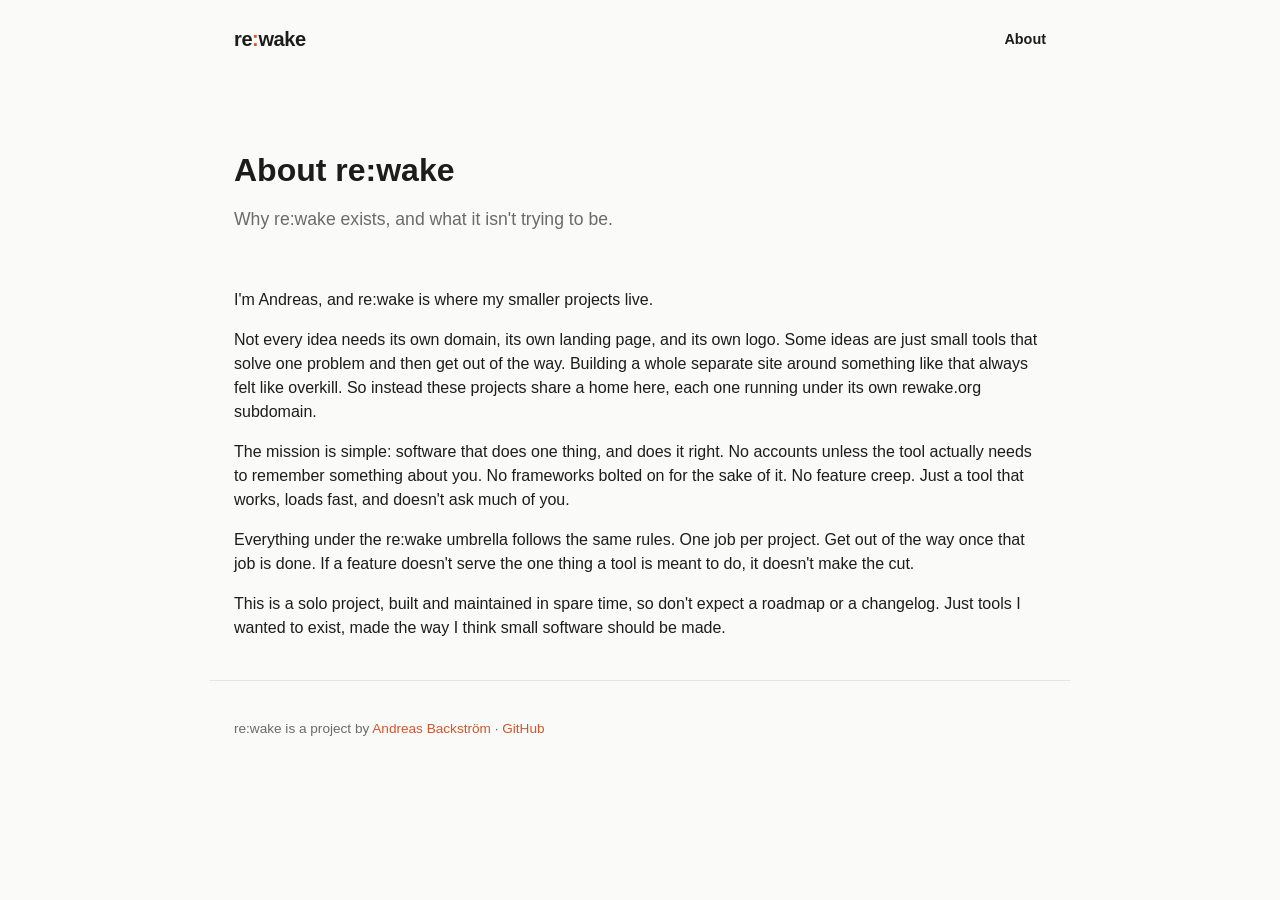
==== about/index.html @ 43c0f17d "Serve /about/ without .html extension Move about.html to about/index.html and update nav links so Gi" ====
<!DOCTYPE html>
<html lang="en">
<head>
  <meta charset="UTF-8">
  <meta name="viewport" content="width=device-width, initial-scale=1.0">
  <title>About — re:wake</title>
  <meta name="description" content="re:wake is a home for small projects that don't need their own domain or website.">
  <link rel="icon" href="/assets/favicon.svg" type="image/svg+xml">
  <link rel="stylesheet" href="/css/style.css">
</head>
<body>
  <header class="site-header">
    <a class="wordmark" href="/">re<span class="colon">:</span>wake</a>
    <nav class="site-nav"><a href="/about/" aria-current="page">About</a></nav>
  </header>

  <main>
    <section class="hero">
      <h1>About re:wake</h1>
      <p class="lede">Why re:wake exists, and what it isn't trying to be.</p>
    </section>

    <section class="about-body">
      <p>I'm Andreas, and re:wake is where my smaller projects live.</p>
      <p>Not every idea needs its own domain, its own landing page, and its own logo. Some ideas are just small tools that solve one problem and then get out of the way. Building a whole separate site around something like that always felt like overkill. So instead these projects share a home here, each one running under its own rewake.org subdomain.</p>
      <p>The mission is simple: software that does one thing, and does it right. No accounts unless the tool actually needs to remember something about you. No frameworks bolted on for the sake of it. No feature creep. Just a tool that works, loads fast, and doesn't ask much of you.</p>
      <p>Everything under the re:wake umbrella follows the same rules. One job per project. Get out of the way once that job is done. If a feature doesn't serve the one thing a tool is meant to do, it doesn't make the cut.</p>
      <p>This is a solo project, built and maintained in spare time, so don't expect a roadmap or a changelog. Just tools I wanted to exist, made the way I think small software should be made.</p>
    </section>
  </main>

  <footer class="site-footer">
    <p>re:wake is a project by <a href="https://andreasbackstrom.se">Andreas Backström</a> &middot; <a href="https://github.com/Mozzo1000">GitHub</a></p>
  </footer>
</body>
</html>
---- css/style.css ----
:root {
  --bg: #fafaf9;
  --fg: #1c1c1a;
  --muted: #6b6b66;
  --accent: #d4552b;
  --border: #e5e4e0;
  --max-width: 860px;
}

* {
  box-sizing: border-box;
}

body {
  margin: 0;
  font-family: -apple-system, BlinkMacSystemFont, "Segoe UI", Roboto, Helvetica, Arial, sans-serif;
  background: var(--bg);
  color: var(--fg);
  line-height: 1.5;
}

a {
  color: var(--accent);
  text-decoration: none;
}

a:hover {
  text-decoration: underline;
}

.site-header,
main,
.site-footer {
  max-width: var(--max-width);
  margin: 0 auto;
  padding: 1.5rem 1.5rem;
}

.site-header {
  display: flex;
  align-items: center;
  justify-content: space-between;
}

.wordmark {
  font-size: 1.25rem;
  font-weight: 700;
  color: var(--fg);
  letter-spacing: -0.02em;
}

.site-nav a {
  color: var(--muted);
  font-size: 0.9rem;
}

.site-nav a[aria-current="page"] {
  color: var(--fg);
  font-weight: 600;
}

.colon {
  color: var(--accent);
}

.hero {
  padding: 3rem 0 2.5rem;
}

.hero h1 {
  font-size: 2rem;
  line-height: 1.25;
  margin: 0 0 1rem;
  max-width: 30ch;
}

.lede {
  font-size: 1.1rem;
  color: var(--muted);
  max-width: 55ch;
  margin: 0;
}

.projects {
  padding: 1rem 0 3rem;
}

.projects h2 {
  font-size: 0.85rem;
  text-transform: uppercase;
  letter-spacing: 0.08em;
  color: var(--muted);
  margin: 0 0 1.25rem;
}

.project-grid {
  display: grid;
  grid-template-columns: repeat(auto-fit, minmax(280px, 1fr));
  gap: 1.25rem;
}

.project-card {
  border: 1px solid var(--border);
  border-radius: 8px;
  padding: 1.5rem;
  background: #fff;
}

.project-card h3 {
  margin: 0 0 0.5rem;
  font-size: 1.1rem;
}

.project-card h3 a {
  color: var(--fg);
}

.project-card p {
  margin: 0 0 1rem;
  color: var(--muted);
}

.card-links {
  display: flex;
  gap: 1rem;
  align-items: center;
  font-size: 0.9rem;
}

.visit-link {
  font-weight: 600;
}

.source-link {
  color: var(--muted);
}

.site-footer {
  border-top: 1px solid var(--border);
  padding-top: 1.5rem;
  padding-bottom: 2rem;
  font-size: 0.85rem;
  color: var(--muted);
}
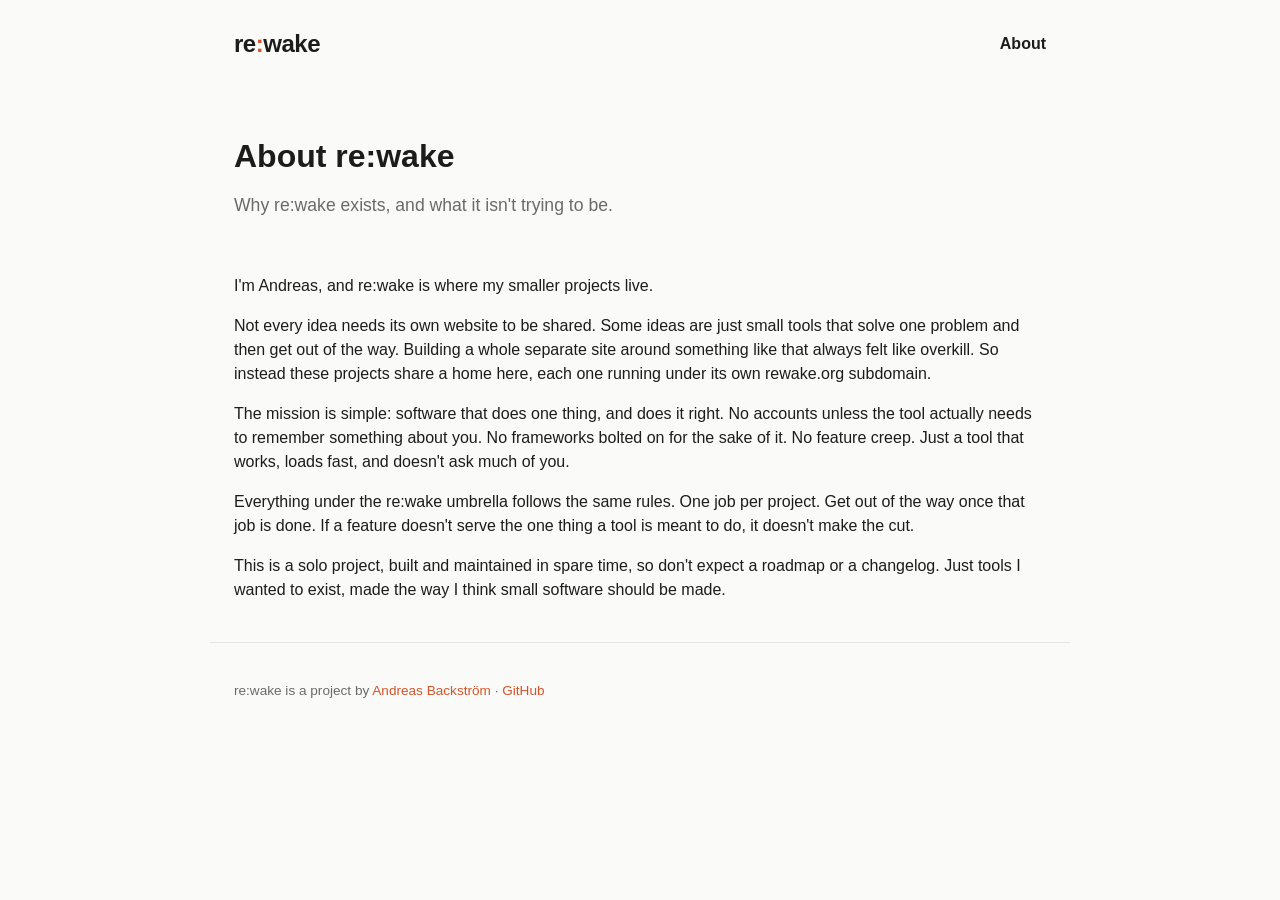
==== commit 1a687822: "Change wording on about page" ====
--- a/about/index.html
+++ b/about/index.html
@@ -22,7 +22,7 @@
 
     <section class="about-body">
       <p>I'm Andreas, and re:wake is where my smaller projects live.</p>
-      <p>Not every idea needs its own domain, its own landing page, and its own logo. Some ideas are just small tools that solve one problem and then get out of the way. Building a whole separate site around something like that always felt like overkill. So instead these projects share a home here, each one running under its own rewake.org subdomain.</p>
+      <p>Not every idea needs its own website to be shared. Some ideas are just small tools that solve one problem and then get out of the way. Building a whole separate site around something like that always felt like overkill. So instead these projects share a home here, each one running under its own rewake.org subdomain.</p>
       <p>The mission is simple: software that does one thing, and does it right. No accounts unless the tool actually needs to remember something about you. No frameworks bolted on for the sake of it. No feature creep. Just a tool that works, loads fast, and doesn't ask much of you.</p>
       <p>Everything under the re:wake umbrella follows the same rules. One job per project. Get out of the way once that job is done. If a feature doesn't serve the one thing a tool is meant to do, it doesn't make the cut.</p>
       <p>This is a solo project, built and maintained in spare time, so don't expect a roadmap or a changelog. Just tools I wanted to exist, made the way I think small software should be made.</p>
--- a/css/style.css
+++ b/css/style.css
@@ -43,7 +43,7 @@
 }
 
 .wordmark {
-  font-size: 1.25rem;
+  font-size: 1.5rem;
   font-weight: 700;
   color: var(--fg);
   letter-spacing: -0.02em;
@@ -51,7 +51,9 @@
 
 .site-nav a {
   color: var(--muted);
-  font-size: 0.9rem;
+  font-size: 1rem;
+  padding: 0.5rem 0;
+  display: inline-block;
 }
 
 .site-nav a[aria-current="page"] {
@@ -64,7 +66,7 @@
 }
 
 .hero {
-  padding: 3rem 0 2.5rem;
+  padding: 1.5rem 0 2.5rem;
 }
 
 .hero h1 {
@@ -100,6 +102,8 @@
 }
 
 .project-card {
+  display: flex;
+  flex-direction: column;
   border: 1px solid var(--border);
   border-radius: 8px;
   padding: 1.5rem;
@@ -125,6 +129,7 @@
   gap: 1rem;
   align-items: center;
   font-size: 0.9rem;
+  margin-top: auto;
 }
 
 .visit-link {
